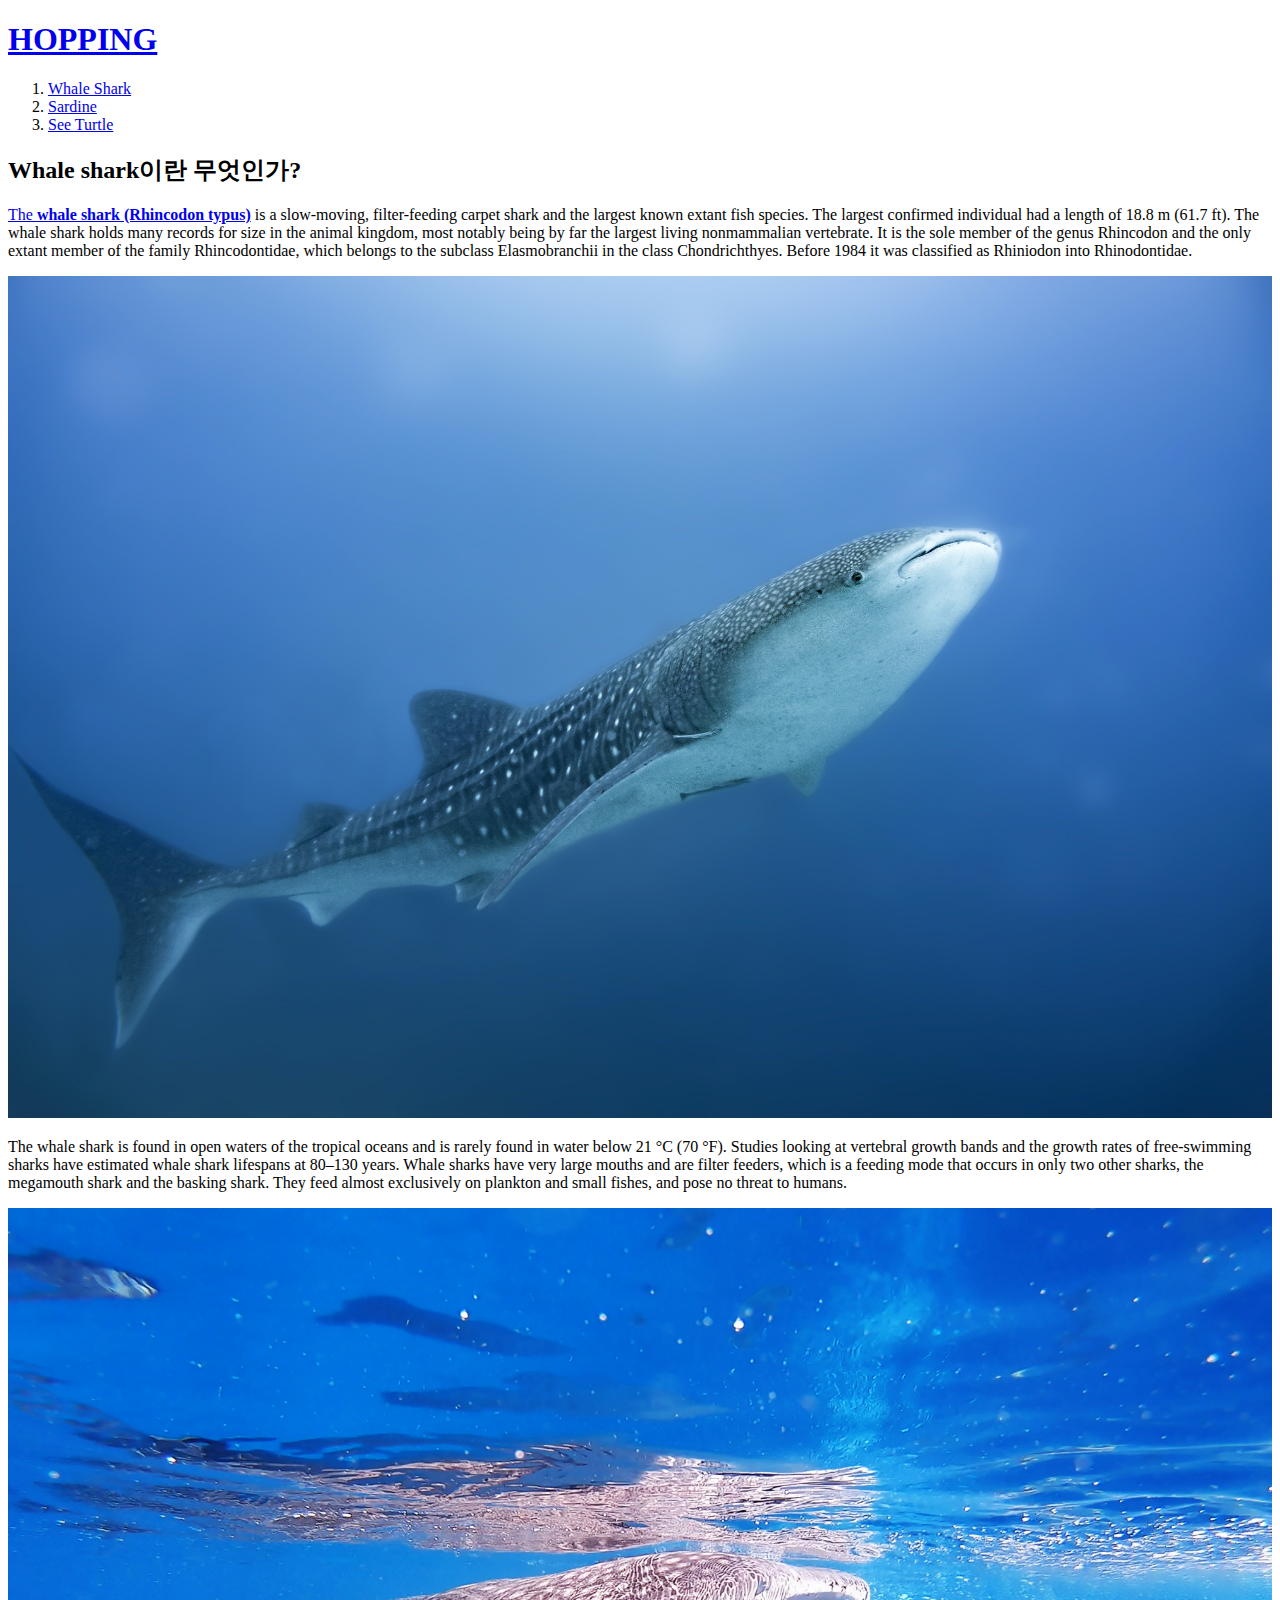
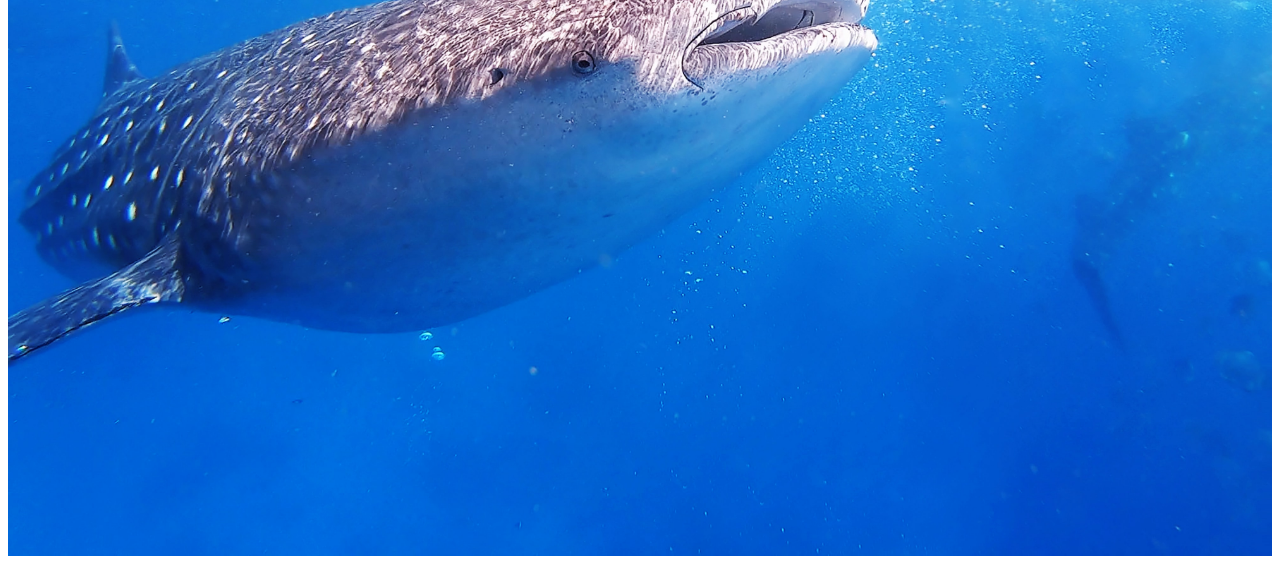
==== 1.html @ 43f83d0f "세부 호핑 웹사이트 완성!" ====
<!DOCTYPE html>
<html>
<head>
  <title>CEBU HOPPING - Whale Shark</title>
  <meta charset="utf-8">
</head>
<body>
  <h1><a href="index.html">HOPPING</a></h1>
  <ol>
    <li><a href="1.html">Whale Shark</a></li>
    <li><a href="2.html">Sardine</a></li>
    <li><a href="3.html">See Turtle</a></li>
  </ol>
  <h2>Whale shark이란 무엇인가?</h2>
  <p><a href="https://en.wikipedia.org/wiki/Whale_shark" target="_blank">The <strong><u>whale shark</u> (Rhincodon typus)</strong></a> is a slow-moving,
    filter-feeding carpet shark and the largest known extant fish species.
    The largest confirmed individual had a length of 18.8 m (61.7 ft).
    The whale shark holds many records for size in the animal kingdom,
    most notably being by far the largest living nonmammalian vertebrate.
    It is the sole member of the genus Rhincodon and the only extant member of
    the family Rhincodontidae, which belongs to the subclass Elasmobranchii in
    the class Chondrichthyes. Before 1984 it was classified as Rhiniodon into
    Rhinodontidae.</p>
  <img src="whale shark2.jpg" width="100%">
  <p>The whale shark is found in open waters of the tropical oceans and is rarely
  found in water below 21 °C (70 °F).
  Studies looking at vertebral growth bands and the growth rates of free-swimming
  sharks have estimated whale shark lifespans at 80–130 years.
  Whale sharks have very large mouths and are filter feeders, which is a feeding
  mode that occurs in only two other sharks, the megamouth shark and the basking shark.
  They feed almost exclusively on plankton and small fishes, and pose no threat to humans.</p>
  <img src="whale shark.jpg" width="100%">
</body>
</html>
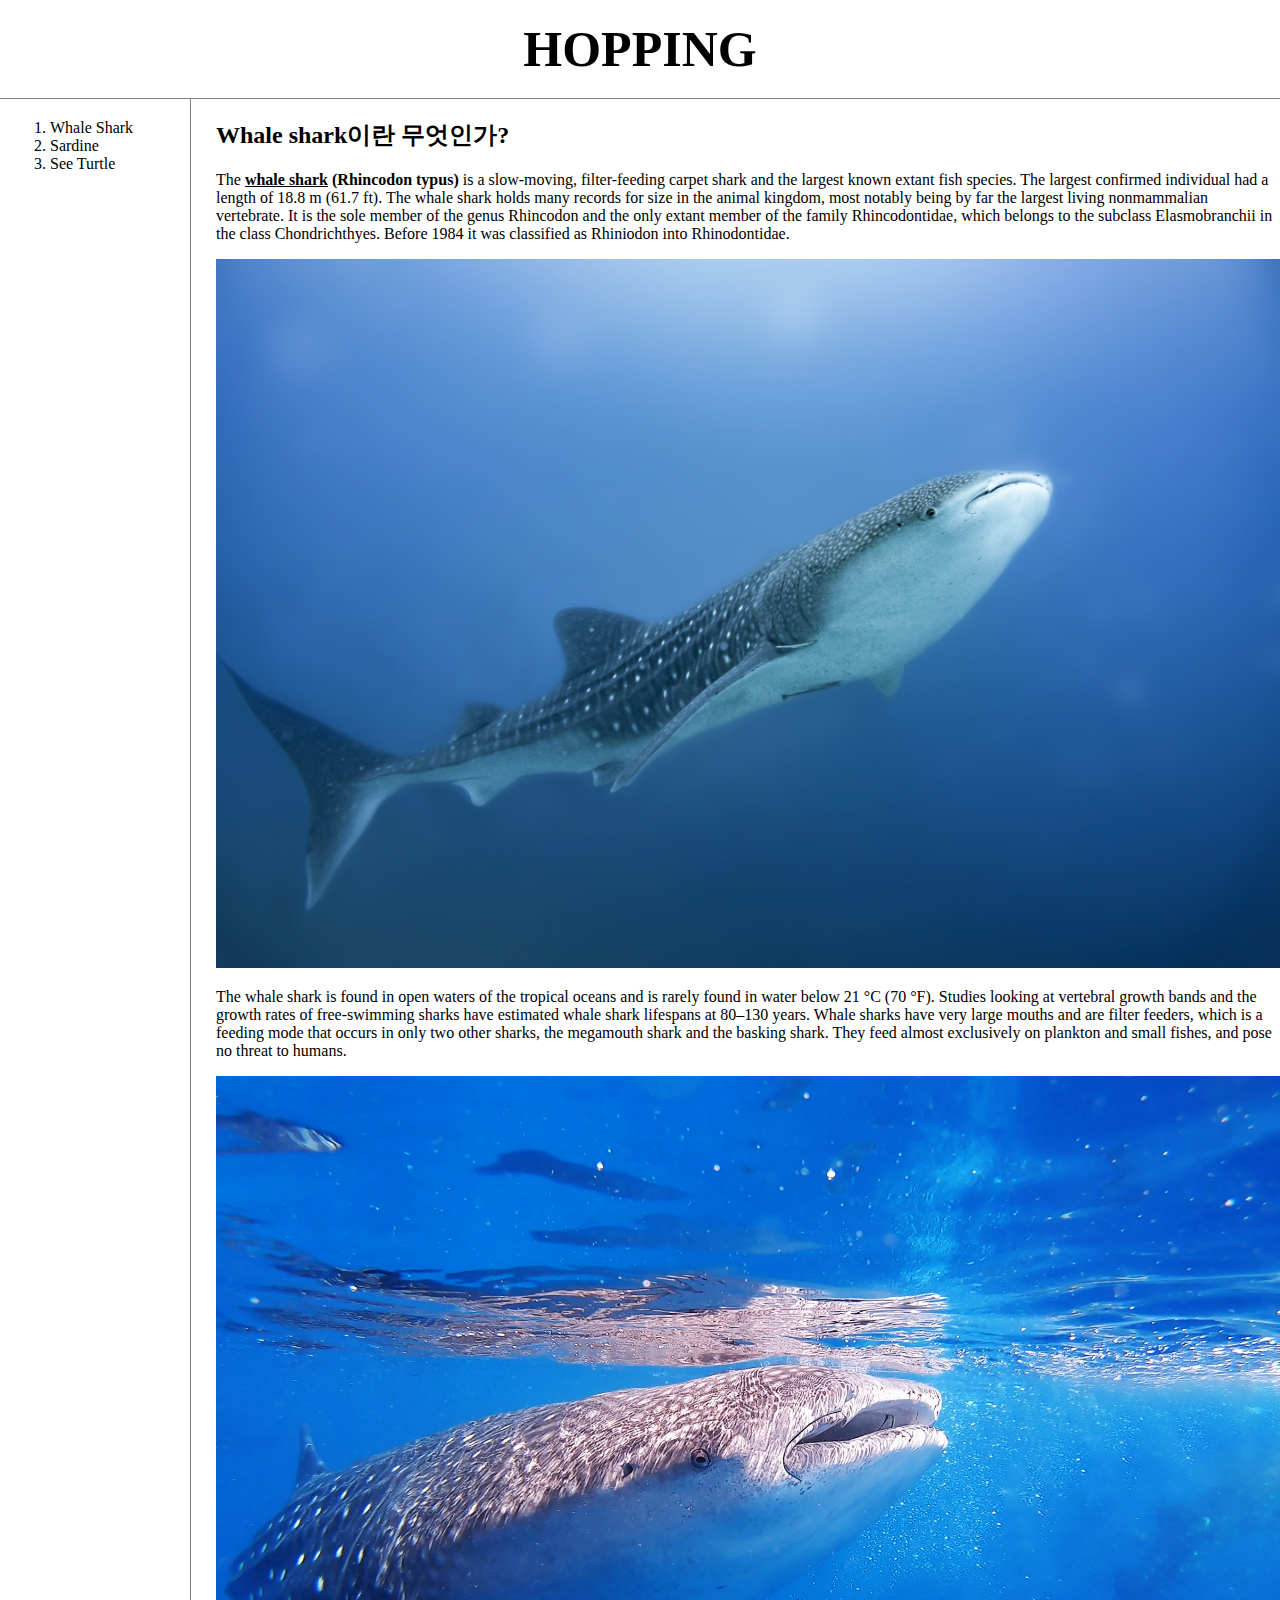
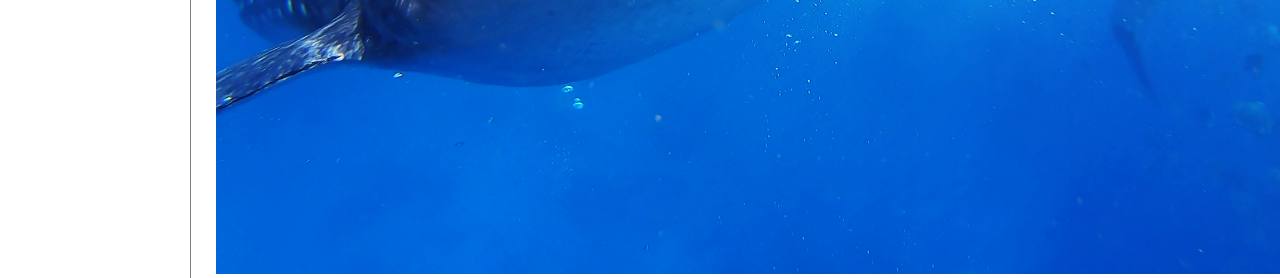
==== commit cf2031e0: "CSS 추가" ====
--- a/1.html
+++ b/1.html
@@ -3,32 +3,37 @@
 <head>
   <title>CEBU HOPPING - Whale Shark</title>
   <meta charset="utf-8">
+  <link rel="stylesheet" href="style.css">
 </head>
 <body>
   <h1><a href="index.html">HOPPING</a></h1>
+  <div id="grid">
   <ol>
     <li><a href="1.html">Whale Shark</a></li>
     <li><a href="2.html">Sardine</a></li>
     <li><a href="3.html">See Turtle</a></li>
   </ol>
-  <h2>Whale shark이란 무엇인가?</h2>
-  <p><a href="https://en.wikipedia.org/wiki/Whale_shark" target="_blank">The <strong><u>whale shark</u> (Rhincodon typus)</strong></a> is a slow-moving,
-    filter-feeding carpet shark and the largest known extant fish species.
-    The largest confirmed individual had a length of 18.8 m (61.7 ft).
-    The whale shark holds many records for size in the animal kingdom,
-    most notably being by far the largest living nonmammalian vertebrate.
-    It is the sole member of the genus Rhincodon and the only extant member of
-    the family Rhincodontidae, which belongs to the subclass Elasmobranchii in
-    the class Chondrichthyes. Before 1984 it was classified as Rhiniodon into
-    Rhinodontidae.</p>
-  <img src="whale shark2.jpg" width="100%">
-  <p>The whale shark is found in open waters of the tropical oceans and is rarely
-  found in water below 21 °C (70 °F).
-  Studies looking at vertebral growth bands and the growth rates of free-swimming
-  sharks have estimated whale shark lifespans at 80–130 years.
-  Whale sharks have very large mouths and are filter feeders, which is a feeding
-  mode that occurs in only two other sharks, the megamouth shark and the basking shark.
-  They feed almost exclusively on plankton and small fishes, and pose no threat to humans.</p>
-  <img src="whale shark.jpg" width="100%">
+    <div id="article">
+    <h2>Whale shark이란 무엇인가?</h2>
+    <p><a href="https://en.wikipedia.org/wiki/Whale_shark" target="_blank">The <strong><u>whale shark</u> (Rhincodon typus)</strong></a> is a slow-moving,
+      filter-feeding carpet shark and the largest known extant fish species.
+      The largest confirmed individual had a length of 18.8 m (61.7 ft).
+      The whale shark holds many records for size in the animal kingdom,
+      most notably being by far the largest living nonmammalian vertebrate.
+      It is the sole member of the genus Rhincodon and the only extant member of
+      the family Rhincodontidae, which belongs to the subclass Elasmobranchii in
+      the class Chondrichthyes. Before 1984 it was classified as Rhiniodon into
+      Rhinodontidae.</p>
+    <img src="whale shark2.jpg" width="100%">
+    <p>The whale shark is found in open waters of the tropical oceans and is rarely
+    found in water below 21 °C (70 °F).
+    Studies looking at vertebral growth bands and the growth rates of free-swimming
+    sharks have estimated whale shark lifespans at 80–130 years.
+    Whale sharks have very large mouths and are filter feeders, which is a feeding
+    mode that occurs in only two other sharks, the megamouth shark and the basking shark.
+    They feed almost exclusively on plankton and small fishes, and pose no threat to humans.</p>
+    <img src="whale shark.jpg" width="100%">
+    </div>
+  </div>
 </body>
 </html>
--- a/style.css
+++ b/style.css
@@ -0,0 +1,40 @@
+body {
+  margin: 0px;
+}
+a {
+  color: black;
+  text-decoration:none;
+}
+h1 {
+  font-size:50px;
+  text-align: center;
+  border-bottom: 1px solid grey;
+  margin: 0px;
+  padding: 20px;
+}
+#grid ol {
+  border-right: 1px solid grey;
+  width: 130px;
+  margin: 0px;
+  padding:20px;
+  padding-left: 50px;
+  padding-right: 10px;
+}
+#grid {
+  display: grid;
+  grid-template-columns: 150px 1fr;
+}
+#article {
+  padding-left: 66px;
+}
+@media(max-width:800px) {
+  #grid {
+    display: block;
+  }
+  #grid ol {
+    border-right:none;
+  }
+  h1 {
+    border-bottom:none;
+  }
+}
